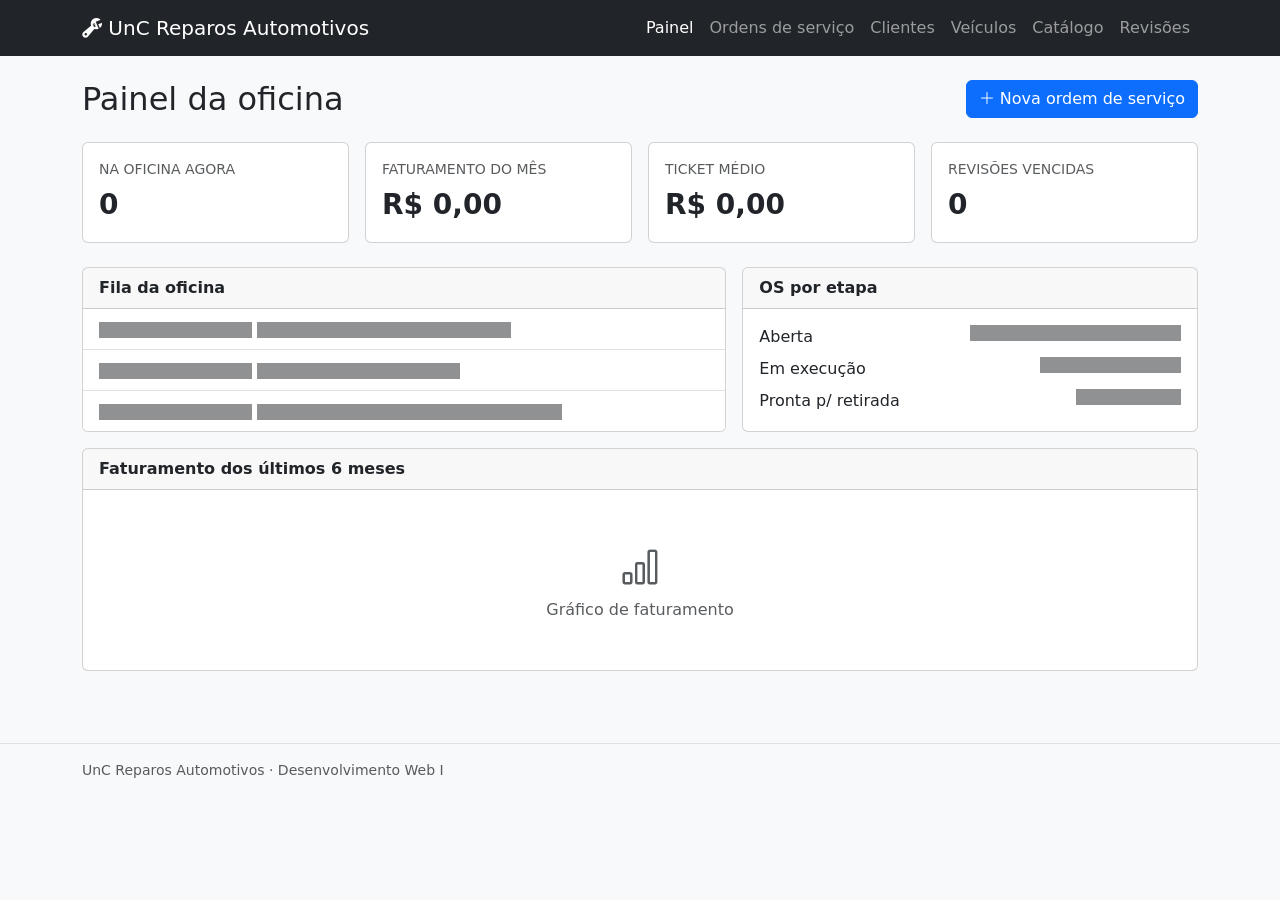
==== index.html @ 6c379e92 "feat: wireframe do painel com indicadores e fila da oficina" ====
<!DOCTYPE html>
<html lang="pt-BR">
<head>
    <meta charset="UTF-8">
    <meta name="viewport" content="width=device-width, initial-scale=1.0">
    <title>UnC Reparos Automotivos</title>
    <link href="https://cdn.jsdelivr.net/npm/bootstrap@5.3.3/dist/css/bootstrap.min.css" rel="stylesheet">
    <link href="https://cdn.jsdelivr.net/npm/bootstrap-icons@1.11.3/font/bootstrap-icons.min.css" rel="stylesheet">
    <link href="css/style.css" rel="stylesheet">
</head>
<body class="bg-body-tertiary">
    <nav class="navbar navbar-expand-lg bg-dark" data-bs-theme="dark">
        <div class="container">
            <a class="navbar-brand" href="index.html"><i class="bi bi-wrench-adjustable"></i> UnC Reparos Automotivos</a>
            <button class="navbar-toggler" type="button" data-bs-toggle="collapse" data-bs-target="#menu" aria-controls="menu" aria-expanded="false" aria-label="Abrir menu">
                <span class="navbar-toggler-icon"></span>
            </button>
            <div class="collapse navbar-collapse" id="menu">
                <ul class="navbar-nav ms-auto">
                    <li class="nav-item"><a class="nav-link active" aria-current="page" href="index.html">Painel</a></li>
                    <li class="nav-item"><a class="nav-link" href="ordens.html">Ordens de serviço</a></li>
                    <li class="nav-item"><a class="nav-link" href="clientes.html">Clientes</a></li>
                    <li class="nav-item"><a class="nav-link" href="veiculos.html">Veículos</a></li>
                    <li class="nav-item"><a class="nav-link" href="catalogo.html">Catálogo</a></li>
                    <li class="nav-item"><a class="nav-link" href="revisoes.html">Revisões</a></li>
                </ul>
            </div>
        </div>
    </nav>

    <main class="container py-4">
        <div class="d-flex flex-wrap justify-content-between align-items-center gap-2 mb-4">
            <h1 class="h2 mb-0">Painel da oficina</h1>
            <a href="ordens.html" class="btn btn-primary"><i class="bi bi-plus-lg"></i> Nova ordem de serviço</a>
        </div>

        <!-- Indicadores (serão calculados a partir dos dados) -->
        <section class="row g-3 mb-4">
            <div class="col-6 col-lg-3">
                <div class="card h-100"><div class="card-body">
                    <p class="text-body-secondary small text-uppercase mb-1">Na oficina agora</p>
                    <p class="fs-3 fw-bold mb-0">0</p>
                </div></div>
            </div>
            <div class="col-6 col-lg-3">
                <div class="card h-100"><div class="card-body">
                    <p class="text-body-secondary small text-uppercase mb-1">Faturamento do mês</p>
                    <p class="fs-3 fw-bold mb-0">R$ 0,00</p>
                </div></div>
            </div>
            <div class="col-6 col-lg-3">
                <div class="card h-100"><div class="card-body">
                    <p class="text-body-secondary small text-uppercase mb-1">Ticket médio</p>
                    <p class="fs-3 fw-bold mb-0">R$ 0,00</p>
                </div></div>
            </div>
            <div class="col-6 col-lg-3">
                <div class="card h-100"><div class="card-body">
                    <p class="text-body-secondary small text-uppercase mb-1">Revisões vencidas</p>
                    <p class="fs-3 fw-bold mb-0">0</p>
                </div></div>
            </div>
        </section>

        <div class="row g-3">
            <section class="col-lg-7">
                <div class="card h-100">
                    <div class="card-header fw-semibold">Fila da oficina</div>
                    <ul class="list-group list-group-flush">
                        <li class="list-group-item placeholder-glow"><span class="placeholder col-3"></span> <span class="placeholder col-5"></span></li>
                        <li class="list-group-item placeholder-glow"><span class="placeholder col-3"></span> <span class="placeholder col-4"></span></li>
                        <li class="list-group-item placeholder-glow"><span class="placeholder col-3"></span> <span class="placeholder col-6"></span></li>
                    </ul>
                </div>
            </section>
            <section class="col-lg-5">
                <div class="card h-100">
                    <div class="card-header fw-semibold">OS por etapa</div>
                    <div class="card-body placeholder-glow">
                        <p class="mb-2">Aberta <span class="placeholder col-6 float-end"></span></p>
                        <p class="mb-2">Em execução <span class="placeholder col-4 float-end"></span></p>
                        <p class="mb-0">Pronta p/ retirada <span class="placeholder col-3 float-end"></span></p>
                    </div>
                </div>
            </section>
            <section class="col-12">
                <div class="card">
                    <div class="card-header fw-semibold">Faturamento dos últimos 6 meses</div>
                    <div class="card-body text-center text-body-secondary py-5">
                        <i class="bi bi-bar-chart fs-1"></i>
                        <p class="mb-0">Gráfico de faturamento</p>
                    </div>
                </div>
            </section>
        </div>
    </main>

    <footer class="border-top py-3 mt-5">
        <div class="container text-body-secondary small">UnC Reparos Automotivos · Desenvolvimento Web I</div>
    </footer>

    <script src="https://cdn.jsdelivr.net/npm/bootstrap@5.3.3/dist/js/bootstrap.bundle.min.js"></script>
    <script src="js/script.js"></script>
</body>
</html>
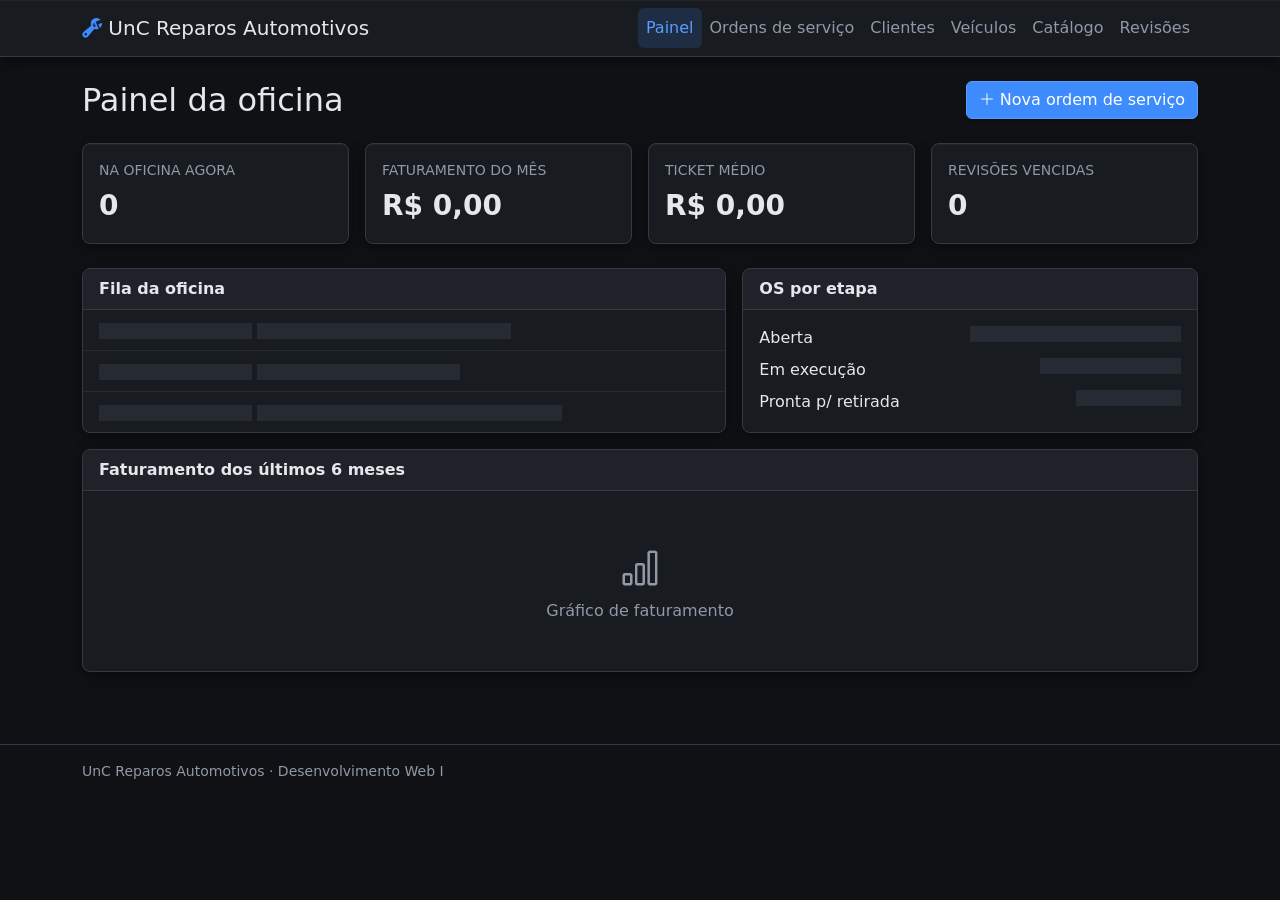
==== commit c72eb70b: "chore: Adição do tema base (escuro), com estrutura para criação facilitada de outros temas" ====
--- a/index.html
+++ b/index.html
@@ -1,5 +1,5 @@
 <!DOCTYPE html>
-<html lang="pt-BR">
+<html lang="pt-BR" data-bs-theme="dark" data-theme="graphite">
 <head>
     <meta charset="UTF-8">
     <meta name="viewport" content="width=device-width, initial-scale=1.0">
@@ -8,8 +8,8 @@
     <link href="https://cdn.jsdelivr.net/npm/bootstrap-icons@1.11.3/font/bootstrap-icons.min.css" rel="stylesheet">
     <link href="css/style.css" rel="stylesheet">
 </head>
-<body class="bg-body-tertiary">
-    <nav class="navbar navbar-expand-lg bg-dark" data-bs-theme="dark">
+<body>
+    <nav class="navbar navbar-expand-lg app-navbar">
         <div class="container">
             <a class="navbar-brand" href="index.html"><i class="bi bi-wrench-adjustable"></i> UnC Reparos Automotivos</a>
             <button class="navbar-toggler" type="button" data-bs-toggle="collapse" data-bs-target="#menu" aria-controls="menu" aria-expanded="false" aria-label="Abrir menu">
--- a/css/style.css
+++ b/css/style.css
@@ -0,0 +1,306 @@
+:root,
+:root[data-theme="escuro"] {
+    /* Superfícies */
+    --app-bg: #0f1114;            /* fundo da página */
+    --app-surface: #181b20;       /* cards, tabelas */
+    --app-surface-2: #1f2329;     /* cabeçalhos de card, hover */
+    --app-surface-3: #272c34;     /* modais, dropdowns */
+    --app-inset: #0c0e11;         /* campos de formulário (rebaixados) */
+
+    /* Bordas */
+    --app-border: #343a44;        /* borda padrão, bem visível */
+    --app-border-strong: #4a525f; /* hover / foco leve */
+    --app-border-soft: #262b33;   /* divisórias internas */
+
+    /* Texto */
+    --app-text: #e4e7ec;
+    --app-text-muted: #9099a6;
+
+    /* Cor de destaque */
+    --app-accent: #3d8bfd;
+    --app-accent-hover: #5a9dfd;
+    --app-accent-contrast: #fff;
+    --app-accent-soft: rgba(61, 139, 253, .16);
+
+    /* Estados */
+    --app-success: #34c38f;
+    --app-warning: #f1b44c;
+    --app-danger:  #f1556c;
+    --app-info:    #4cc3e0;
+
+    /* Forma e profundidade */
+    --app-radius: .5rem;
+    --app-radius-sm: .375rem;
+    --app-border-width: 1px;
+    --app-shadow-sm: 0 1px 2px rgba(0, 0, 0, .5);
+    --app-shadow: 0 4px 12px rgba(0, 0, 0, .45), inset 0 1px 0 rgba(255, 255, 255, .04);
+    --app-shadow-lg: 0 14px 40px rgba(0, 0, 0, .6), inset 0 1px 0 rgba(255, 255, 255, .05);
+    --app-shadow-inset: inset 0 1px 3px rgba(0, 0, 0, .55);
+    --app-focus-ring: 0 0 0 .2rem var(--app-accent-soft);
+}
+
+
+/* ==========================================================================
+   2. PONTE COM O BOOTSTRAP
+   Seletor com [data-theme] para vencer o [data-bs-theme] do Bootstrap.
+   ========================================================================== */
+
+:root[data-theme] {
+    --bs-body-bg: var(--app-bg);
+    --bs-body-bg-rgb: 15, 17, 20;
+    --bs-body-color: var(--app-text);
+    --bs-secondary-color: var(--app-text-muted);
+    --bs-tertiary-bg: var(--app-bg);
+    --bs-secondary-bg: var(--app-surface-2);
+    --bs-emphasis-color: #fff;
+
+    --bs-border-color: var(--app-border);
+    --bs-border-color-translucent: var(--app-border);
+    --bs-border-width: var(--app-border-width);
+    --bs-border-radius: var(--app-radius-sm);
+    --bs-border-radius-lg: var(--app-radius);
+
+    --bs-primary: var(--app-accent);
+    --bs-primary-rgb: 61, 139, 253;
+    --bs-link-color: var(--app-accent);
+    --bs-link-hover-color: var(--app-accent-hover);
+    --bs-link-color-rgb: 61, 139, 253;
+    --bs-link-hover-color-rgb: 90, 157, 253;
+
+    --bs-success: var(--app-success);
+    --bs-warning: var(--app-warning);
+    --bs-danger: var(--app-danger);
+    --bs-info: var(--app-info);
+
+    --bs-focus-ring-color: var(--app-accent-soft);
+    --bs-box-shadow: var(--app-shadow);
+    --bs-box-shadow-sm: var(--app-shadow-sm);
+    --bs-box-shadow-lg: var(--app-shadow-lg);
+}
+
+body {
+    background-color: var(--app-bg);
+    color: var(--app-text);
+}
+
+::selection { background: var(--app-accent-soft); }
+
+/* ---- Navbar ---- */
+.app-navbar {
+    background-color: var(--app-surface);
+    border-bottom: var(--app-border-width) solid var(--app-border);
+    box-shadow: var(--app-shadow);
+    --bs-navbar-color: var(--app-text-muted);
+    --bs-navbar-hover-color: var(--app-text);
+    --bs-navbar-active-color: var(--app-text);
+    --bs-navbar-brand-color: var(--app-text);
+    --bs-navbar-brand-hover-color: var(--app-text);
+}
+.app-navbar .navbar-brand i { color: var(--app-accent); }
+.app-navbar .nav-link {
+    border-radius: var(--app-radius-sm);
+    transition: background-color .15s, color .15s;
+}
+.app-navbar .nav-link:hover { background-color: var(--app-surface-2); }
+.app-navbar .nav-link.active {
+    background-color: var(--app-accent-soft);
+    color: var(--app-accent-hover);
+}
+.app-navbar .navbar-toggler {
+    border-color: var(--app-border);
+    --bs-navbar-toggler-focus-width: .2rem;
+}
+.app-navbar .navbar-toggler-icon { filter: invert(1) grayscale(1) brightness(1.4); }
+
+/* ---- Cards ---- */
+.card {
+    --bs-card-bg: var(--app-surface);
+    --bs-card-cap-bg: var(--app-surface-2);
+    --bs-card-border-color: var(--app-border);
+    --bs-card-border-radius: var(--app-radius);
+    --bs-card-inner-border-radius: calc(var(--app-radius) - 1px);
+    --bs-card-color: var(--app-text);
+    border-width: var(--app-border-width);
+    box-shadow: var(--app-shadow);
+}
+.card-header { border-bottom-color: var(--app-border); }
+
+/* ---- Tabelas ---- */
+.table {
+    --bs-table-bg: transparent;
+    --bs-table-color: var(--app-text);
+    --bs-table-border-color: var(--app-border-soft);
+    --bs-table-hover-bg: var(--app-surface-2);
+    --bs-table-hover-color: var(--app-text);
+    --bs-table-striped-bg: var(--app-surface-2);
+}
+.table > thead > tr > th {
+    background-color: var(--app-surface-2);
+    color: var(--app-text-muted);
+    font-size: .75rem;
+    font-weight: 600;
+    letter-spacing: .04em;
+    text-transform: uppercase;
+    border-bottom: var(--app-border-width) solid var(--app-border);
+}
+.card > .table-responsive { border-radius: inherit; }
+.card > .table-responsive > .table > thead > tr:first-child > th:first-child { border-top-left-radius: calc(var(--app-radius) - 1px); }
+.card > .table-responsive > .table > thead > tr:first-child > th:last-child { border-top-right-radius: calc(var(--app-radius) - 1px); }
+
+/* ---- Listas ---- */
+.list-group {
+    --bs-list-group-bg: transparent;
+    --bs-list-group-color: var(--app-text);
+    --bs-list-group-border-color: var(--app-border-soft);
+    --bs-list-group-action-hover-bg: var(--app-surface-2);
+}
+
+/* ---- Formulários (campos "rebaixados" em relação ao card) ---- */
+.form-control,
+.form-select {
+    background-color: var(--app-inset);
+    color: var(--app-text);
+    border: var(--app-border-width) solid var(--app-border);
+    border-radius: var(--app-radius-sm);
+    box-shadow: var(--app-shadow-inset);
+    transition: border-color .15s, box-shadow .15s;
+}
+.form-control::placeholder { color: var(--app-text-muted); opacity: .7; }
+.form-control:hover,
+.form-select:hover { border-color: var(--app-border-strong); }
+.form-control:focus,
+.form-select:focus {
+    background-color: var(--app-inset);
+    color: var(--app-text);
+    border-color: var(--app-accent);
+    box-shadow: var(--app-shadow-inset), var(--app-focus-ring);
+}
+.form-control:disabled,
+.form-select:disabled { background-color: var(--app-surface-2); opacity: .6; }
+.form-label { color: var(--app-text-muted); font-size: .875rem; font-weight: 500; }
+.form-check-input {
+    background-color: var(--app-inset);
+    border-color: var(--app-border-strong);
+}
+.form-check-input:checked {
+    background-color: var(--app-accent);
+    border-color: var(--app-accent);
+}
+.form-control.is-invalid, .form-select.is-invalid { border-color: var(--app-danger); }
+.form-control.is-valid,   .form-select.is-valid   { border-color: var(--app-success); }
+.invalid-feedback { color: var(--app-danger); }
+.valid-feedback   { color: var(--app-success); }
+
+/* ---- Botões ---- */
+.btn {
+    --bs-btn-border-radius: var(--app-radius-sm);
+    --bs-btn-focus-shadow-rgb: 61, 139, 253;
+    border-width: var(--app-border-width);
+    box-shadow: var(--app-shadow-sm);
+    transition: background-color .15s, border-color .15s, color .15s, transform .1s;
+}
+.btn:active { transform: translateY(1px); box-shadow: none; }
+
+.btn-primary {
+    --bs-btn-bg: var(--app-accent);
+    --bs-btn-border-color: var(--app-accent-hover);
+    --bs-btn-color: var(--app-accent-contrast);
+    --bs-btn-hover-bg: var(--app-accent-hover);
+    --bs-btn-hover-border-color: var(--app-accent-hover);
+    --bs-btn-hover-color: var(--app-accent-contrast);
+    --bs-btn-active-bg: var(--app-accent);
+    --bs-btn-active-border-color: var(--app-accent);
+    --bs-btn-active-color: var(--app-accent-contrast);
+    --bs-btn-disabled-bg: var(--app-accent);
+    --bs-btn-disabled-border-color: var(--app-accent);
+}
+.btn-danger {
+    --bs-btn-bg: var(--app-danger);
+    --bs-btn-border-color: var(--app-danger);
+    --bs-btn-hover-bg: color-mix(in srgb, var(--app-danger) 85%, #fff);
+    --bs-btn-hover-border-color: color-mix(in srgb, var(--app-danger) 85%, #fff);
+    --bs-btn-active-bg: var(--app-danger);
+    --bs-btn-active-border-color: var(--app-danger);
+}
+.btn-outline-secondary {
+    --bs-btn-color: var(--app-text);
+    --bs-btn-border-color: var(--app-border-strong);
+    --bs-btn-hover-bg: var(--app-surface-3);
+    --bs-btn-hover-border-color: var(--app-text-muted);
+    --bs-btn-hover-color: var(--app-text);
+    --bs-btn-active-bg: var(--app-surface-3);
+    --bs-btn-active-border-color: var(--app-text-muted);
+    --bs-btn-active-color: var(--app-text);
+    background-color: var(--app-surface-2);
+}
+.btn-outline-primary {
+    --bs-btn-color: var(--app-accent);
+    --bs-btn-border-color: var(--app-accent);
+    --bs-btn-hover-bg: var(--app-accent-soft);
+    --bs-btn-hover-color: var(--app-accent-hover);
+    --bs-btn-hover-border-color: var(--app-accent-hover);
+    --bs-btn-active-bg: var(--app-accent-soft);
+    --bs-btn-active-color: var(--app-accent-hover);
+}
+.btn-outline-danger {
+    --bs-btn-color: var(--app-danger);
+    --bs-btn-border-color: var(--app-danger);
+    --bs-btn-hover-bg: var(--app-danger);
+    --bs-btn-hover-border-color: var(--app-danger);
+    --bs-btn-hover-color: #fff;
+    --bs-btn-active-bg: var(--app-danger);
+    --bs-btn-active-border-color: var(--app-danger);
+}
+.btn-close { filter: invert(1) grayscale(1) brightness(1.6); }
+
+/* ---- Modais e dropdowns (nível mais próximo do usuário) ---- */
+.modal-content {
+    --bs-modal-bg: var(--app-surface-3);
+    --bs-modal-border-color: var(--app-border-strong);
+    --bs-modal-border-radius: var(--app-radius);
+    --bs-modal-header-border-color: var(--app-border);
+    --bs-modal-footer-border-color: var(--app-border);
+    box-shadow: var(--app-shadow-lg);
+}
+.modal-backdrop { --bs-backdrop-bg: #000; --bs-backdrop-opacity: .7; }
+
+.dropdown-menu {
+    --bs-dropdown-bg: var(--app-surface-3);
+    --bs-dropdown-border-color: var(--app-border-strong);
+    --bs-dropdown-link-hover-bg: var(--app-surface-2);
+    --bs-dropdown-divider-bg: var(--app-border);
+    box-shadow: var(--app-shadow-lg);
+}
+
+/* ---- Alertas e badges ---- */
+.alert { border-width: var(--app-border-width); border-radius: var(--app-radius-sm); }
+.alert-danger {
+    --bs-alert-bg: rgba(241, 85, 108, .12);
+    --bs-alert-border-color: var(--app-danger);
+    --bs-alert-color: #f7a1ad;
+}
+.alert-success {
+    --bs-alert-bg: rgba(52, 195, 143, .12);
+    --bs-alert-border-color: var(--app-success);
+    --bs-alert-color: #8fe0c1;
+}
+.alert-warning {
+    --bs-alert-bg: rgba(241, 180, 76, .12);
+    --bs-alert-border-color: var(--app-warning);
+    --bs-alert-color: #f7d396;
+}
+.badge { border: var(--app-border-width) solid rgba(255, 255, 255, .12); }
+
+/* ---- Placeholders de carregamento ---- */
+.placeholder { background-color: var(--app-border); }
+
+/* ---- Rodapé e divisórias ---- */
+footer.border-top { border-color: var(--app-border) !important; }
+hr { border-color: var(--app-border); opacity: 1; }
+
+/* ---- Scrollbar discreta ---- */
+* { scrollbar-color: var(--app-border-strong) var(--app-bg); scrollbar-width: thin; }
+
+/* ---- Foco acessível ---- */
+:focus-visible { outline: 2px solid var(--app-accent); outline-offset: 2px; }
+.form-control:focus-visible, .form-select:focus-visible { outline: none; }
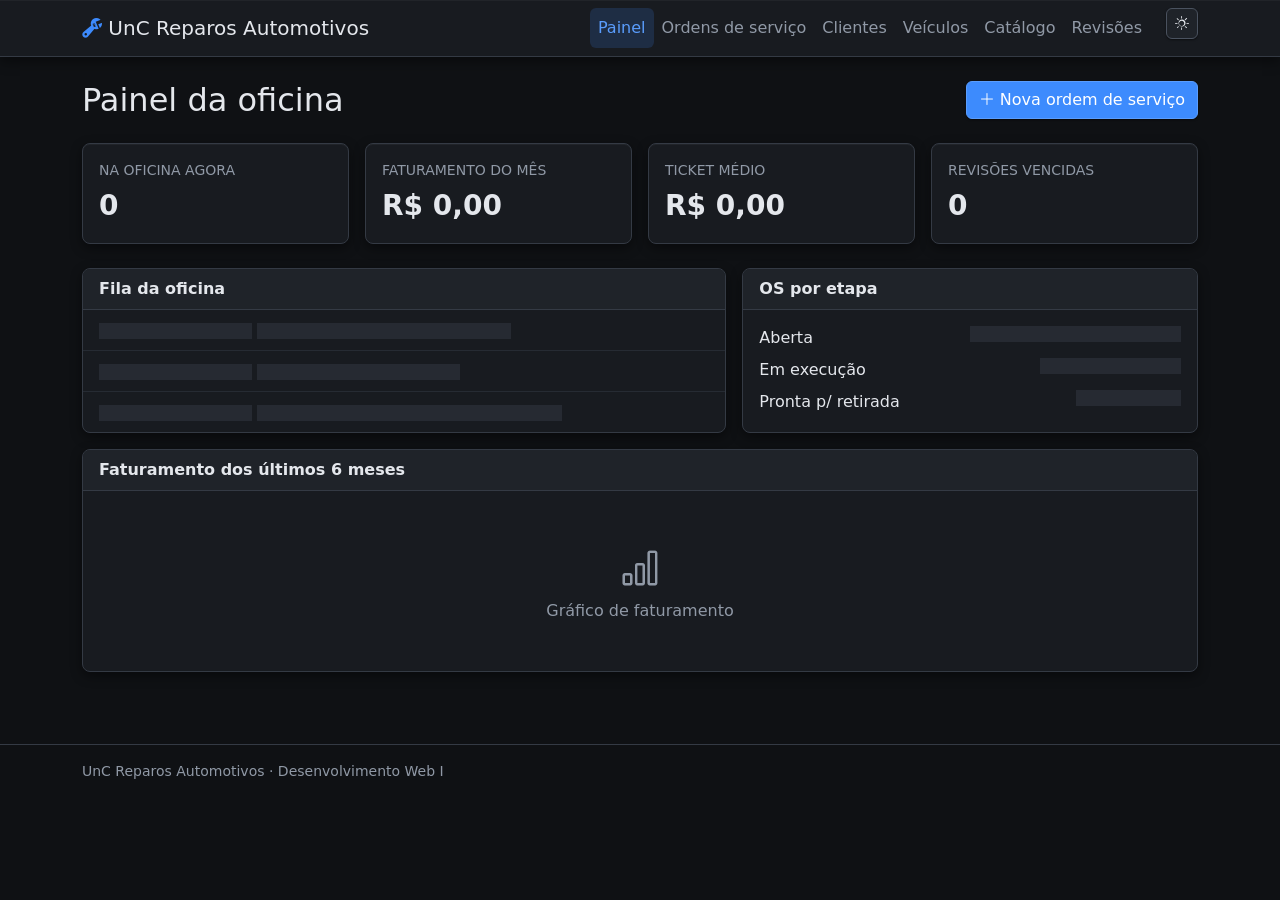
==== commit 3646b19a: "chore: Botão de trocar de tema na navbar" ====
--- a/index.html
+++ b/index.html
@@ -1,5 +1,5 @@
 <!DOCTYPE html>
-<html lang="pt-BR" data-bs-theme="dark" data-theme="graphite">
+<html lang="pt-BR" data-bs-theme="dark" data-theme="escuro">
 <head>
     <meta charset="UTF-8">
     <meta name="viewport" content="width=device-width, initial-scale=1.0">
@@ -7,6 +7,7 @@
     <link href="https://cdn.jsdelivr.net/npm/bootstrap@5.3.3/dist/css/bootstrap.min.css" rel="stylesheet">
     <link href="https://cdn.jsdelivr.net/npm/bootstrap-icons@1.11.3/font/bootstrap-icons.min.css" rel="stylesheet">
     <link href="css/style.css" rel="stylesheet">
+    <script src="js/tema.js"></script>
 </head>
 <body>
     <nav class="navbar navbar-expand-lg app-navbar">
@@ -24,6 +25,7 @@
                     <li class="nav-item"><a class="nav-link" href="catalogo.html">Catálogo</a></li>
                     <li class="nav-item"><a class="nav-link" href="revisoes.html">Revisões</a></li>
                 </ul>
+                <button type="button" id="btn-tema" class="btn btn-outline-secondary btn-sm ms-lg-3 mt-2 mt-lg-0 align-self-start" aria-label="Alternar tema"><i class="bi bi-sun"></i> <span class="d-lg-none">Alternar tema</span></button>
             </div>
         </div>
     </nav>
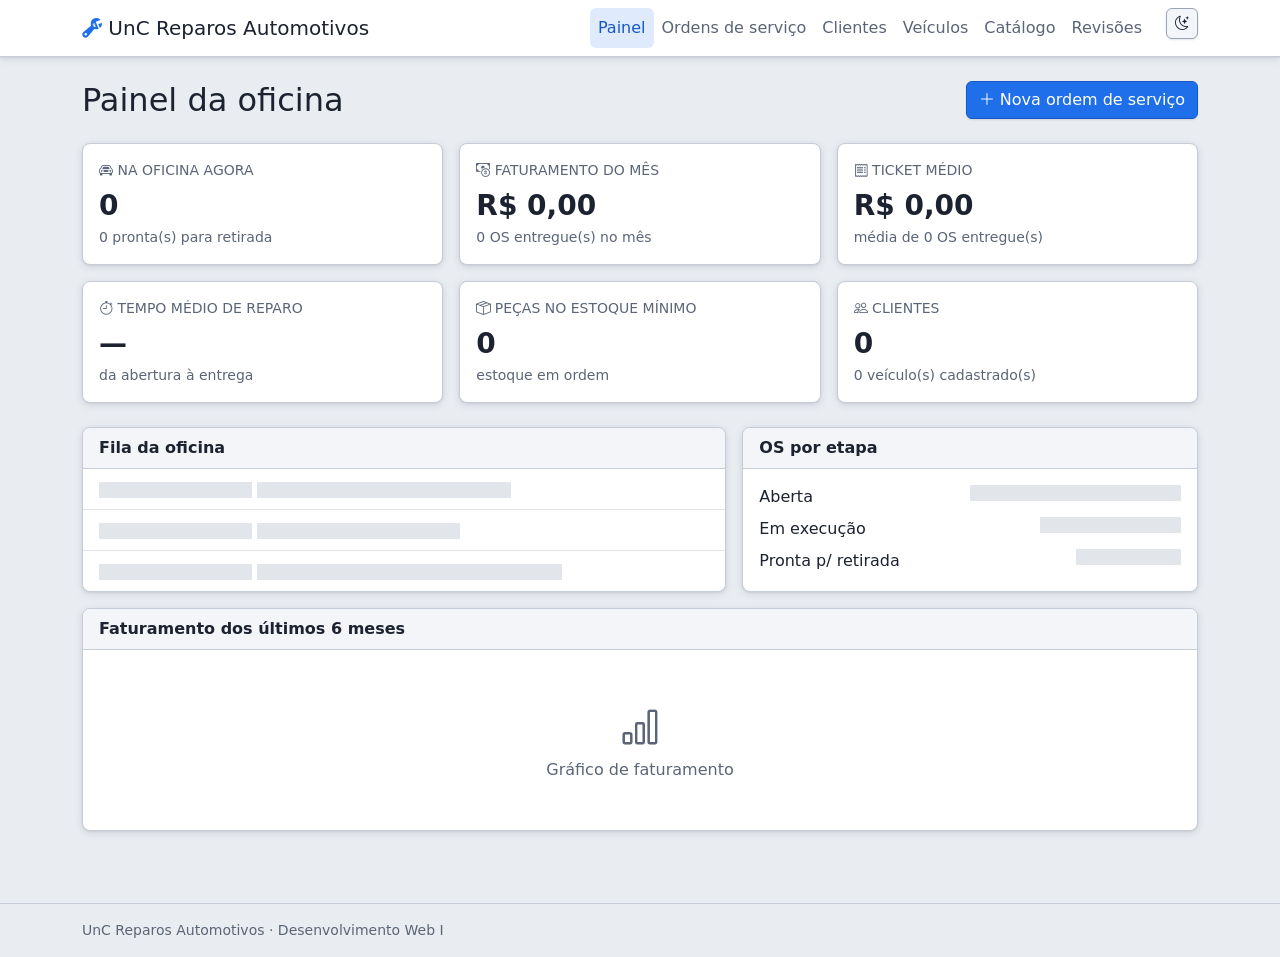
==== commit 690485bc: "feat: indicadores do painel calculados a partir das OS" ====
--- a/index.html
+++ b/index.html
@@ -36,33 +36,8 @@
             <a href="ordens.html" class="btn btn-primary"><i class="bi bi-plus-lg"></i> Nova ordem de serviço</a>
         </div>
 
-        <!-- Indicadores (serão calculados a partir dos dados) -->
-        <section class="row g-3 mb-4">
-            <div class="col-6 col-lg-3">
-                <div class="card h-100"><div class="card-body">
-                    <p class="text-body-secondary small text-uppercase mb-1">Na oficina agora</p>
-                    <p class="fs-3 fw-bold mb-0">0</p>
-                </div></div>
-            </div>
-            <div class="col-6 col-lg-3">
-                <div class="card h-100"><div class="card-body">
-                    <p class="text-body-secondary small text-uppercase mb-1">Faturamento do mês</p>
-                    <p class="fs-3 fw-bold mb-0">R$ 0,00</p>
-                </div></div>
-            </div>
-            <div class="col-6 col-lg-3">
-                <div class="card h-100"><div class="card-body">
-                    <p class="text-body-secondary small text-uppercase mb-1">Ticket médio</p>
-                    <p class="fs-3 fw-bold mb-0">R$ 0,00</p>
-                </div></div>
-            </div>
-            <div class="col-6 col-lg-3">
-                <div class="card h-100"><div class="card-body">
-                    <p class="text-body-secondary small text-uppercase mb-1">Revisões vencidas</p>
-                    <p class="fs-3 fw-bold mb-0">0</p>
-                </div></div>
-            </div>
-        </section>
+        <!-- Indicadores calculados a partir dos dados salvos -->
+        <section class="row g-3 mb-4" id="indicadores" aria-label="Indicadores da oficina"></section>
 
         <div class="row g-3">
             <section class="col-lg-7">
@@ -103,5 +78,8 @@
 
     <script src="https://cdn.jsdelivr.net/npm/bootstrap@5.3.3/dist/js/bootstrap.bundle.min.js"></script>
     <script src="js/script.js"></script>
+    <script src="js/storage.js"></script>
+    <script src="js/validacao.js"></script>
+    <script src="js/painel.js"></script>
 </body>
 </html>
--- a/css/style.css
+++ b/css/style.css
@@ -1,3 +1,4 @@
+/* ---- Tema ESCURO (padrão) ---- */
 :root,
 :root[data-theme="escuro"] {
     /* Superfícies */
@@ -21,12 +22,31 @@
     --app-accent-hover: #5a9dfd;
     --app-accent-contrast: #fff;
     --app-accent-soft: rgba(61, 139, 253, .16);
+    --app-accent-rgb: 61, 139, 253;
+    --app-accent-hover-rgb: 90, 157, 253;
+    --app-bg-rgb: 15, 17, 20;
+    --app-emphasis: #fff;
 
     /* Estados */
     --app-success: #34c38f;
     --app-warning: #f1b44c;
     --app-danger:  #f1556c;
     --app-info:    #4cc3e0;
+    --app-danger-hover: #f47a8c;
+
+    /* Alertas (fundo translúcido + texto legível) */
+    --app-danger-bg:  rgba(241, 85, 108, .12);
+    --app-success-bg: rgba(52, 195, 143, .12);
+    --app-warning-bg: rgba(241, 180, 76, .12);
+    --app-danger-text:  #f7a1ad;
+    --app-success-text: #8fe0c1;
+    --app-warning-text: #f7d396;
+
+    /* Detalhes dependentes do tema */
+    --app-icon-filter: invert(1) grayscale(1) brightness(1.5); /* ícones SVG escuros -> claros */
+    --app-backdrop: #000;
+    --app-backdrop-opacity: .7;
+    --app-hairline: rgba(255, 255, 255, .12);
 
     /* Forma e profundidade */
     --app-radius: .5rem;
@@ -40,19 +60,72 @@
 }
 
 
-/* ==========================================================================
-   2. PONTE COM O BOOTSTRAP
-   Seletor com [data-theme] para vencer o [data-bs-theme] do Bootstrap.
-   ========================================================================== */
+/* ---- Tema CLARO ---- */
+:root[data-theme="claro"] {
+    /* Superfícies: o fundo é o mais "afundado"; cards sobem em branco */
+    --app-bg: #e9ecf1;
+    --app-surface: #ffffff;
+    --app-surface-2: #f3f5f8;
+    --app-surface-3: #ffffff;
+    --app-inset: #f6f7fa;
+
+    /* Bordas */
+    --app-border: #c5ccd6;
+    --app-border-strong: #9aa4b2;
+    --app-border-soft: #e1e5eb;
+
+    /* Texto */
+    --app-text: #1c2230;
+    --app-text-muted: #5b6577;
+
+    /* Destaque */
+    --app-accent: #1f6feb;
+    --app-accent-hover: #1558c4;
+    --app-accent-contrast: #fff;
+    --app-accent-soft: rgba(31, 111, 235, .14);
+    --app-accent-rgb: 31, 111, 235;
+    --app-accent-hover-rgb: 21, 88, 196;
+    --app-bg-rgb: 233, 236, 241;
+    --app-emphasis: #000;
+
+    /* Estados */
+    --app-success: #1a9d6c;
+    --app-warning: #c98a0b;
+    --app-danger:  #d63a52;
+    --app-info:    #1b95b3;
+    --app-danger-hover: #b92d44;
+
+    --app-danger-bg:  rgba(214, 58, 82, .10);
+    --app-success-bg: rgba(26, 157, 108, .10);
+    --app-warning-bg: rgba(201, 138, 11, .12);
+    --app-danger-text:  #8f1f33;
+    --app-success-text: #0f6445;
+    --app-warning-text: #7a5207;
+
+    --app-icon-filter: none;
+    --app-backdrop: #0b1220;
+    --app-backdrop-opacity: .5;
+    --app-hairline: rgba(0, 0, 0, .12);
+
+    /* Sombras mais suaves, mantendo a elevação */
+    --app-shadow-sm: 0 1px 2px rgba(20, 30, 50, .12);
+    --app-shadow: 0 2px 8px rgba(20, 30, 50, .10), 0 1px 2px rgba(20, 30, 50, .08);
+    --app-shadow-lg: 0 14px 36px rgba(20, 30, 50, .20), 0 2px 6px rgba(20, 30, 50, .10);
+    --app-shadow-inset: inset 0 1px 2px rgba(20, 30, 50, .10);
+}
+
+
+/* 2. PONTE COM O BOOTSTRAP
+   Seletor com [data-theme] para vencer o [data-bs-theme] do Bootstrap. */
 
 :root[data-theme] {
     --bs-body-bg: var(--app-bg);
-    --bs-body-bg-rgb: 15, 17, 20;
+    --bs-body-bg-rgb: var(--app-bg-rgb);
     --bs-body-color: var(--app-text);
     --bs-secondary-color: var(--app-text-muted);
     --bs-tertiary-bg: var(--app-bg);
     --bs-secondary-bg: var(--app-surface-2);
-    --bs-emphasis-color: #fff;
+    --bs-emphasis-color: var(--app-emphasis);
 
     --bs-border-color: var(--app-border);
     --bs-border-color-translucent: var(--app-border);
@@ -61,11 +134,11 @@
     --bs-border-radius-lg: var(--app-radius);
 
     --bs-primary: var(--app-accent);
-    --bs-primary-rgb: 61, 139, 253;
+    --bs-primary-rgb: var(--app-accent-rgb);
     --bs-link-color: var(--app-accent);
     --bs-link-hover-color: var(--app-accent-hover);
-    --bs-link-color-rgb: 61, 139, 253;
-    --bs-link-hover-color-rgb: 90, 157, 253;
+    --bs-link-color-rgb: var(--app-accent-rgb);
+    --bs-link-hover-color-rgb: var(--app-accent-hover-rgb);
 
     --bs-success: var(--app-success);
     --bs-warning: var(--app-warning);
@@ -110,7 +183,7 @@
     border-color: var(--app-border);
     --bs-navbar-toggler-focus-width: .2rem;
 }
-.app-navbar .navbar-toggler-icon { filter: invert(1) grayscale(1) brightness(1.4); }
+.app-navbar .navbar-toggler-icon { filter: var(--app-icon-filter); }
 
 /* ---- Cards ---- */
 .card {
@@ -194,7 +267,7 @@
 /* ---- Botões ---- */
 .btn {
     --bs-btn-border-radius: var(--app-radius-sm);
-    --bs-btn-focus-shadow-rgb: 61, 139, 253;
+    --bs-btn-focus-shadow-rgb: var(--app-accent-rgb);
     border-width: var(--app-border-width);
     box-shadow: var(--app-shadow-sm);
     transition: background-color .15s, border-color .15s, color .15s, transform .1s;
@@ -217,8 +290,8 @@
 .btn-danger {
     --bs-btn-bg: var(--app-danger);
     --bs-btn-border-color: var(--app-danger);
-    --bs-btn-hover-bg: color-mix(in srgb, var(--app-danger) 85%, #fff);
-    --bs-btn-hover-border-color: color-mix(in srgb, var(--app-danger) 85%, #fff);
+    --bs-btn-hover-bg: var(--app-danger-hover);
+    --bs-btn-hover-border-color: var(--app-danger-hover);
     --bs-btn-active-bg: var(--app-danger);
     --bs-btn-active-border-color: var(--app-danger);
 }
@@ -247,11 +320,11 @@
     --bs-btn-border-color: var(--app-danger);
     --bs-btn-hover-bg: var(--app-danger);
     --bs-btn-hover-border-color: var(--app-danger);
-    --bs-btn-hover-color: #fff;
+    --bs-btn-hover-color: var(--app-accent-contrast);
     --bs-btn-active-bg: var(--app-danger);
     --bs-btn-active-border-color: var(--app-danger);
 }
-.btn-close { filter: invert(1) grayscale(1) brightness(1.6); }
+.btn-close { filter: var(--app-icon-filter); }
 
 /* ---- Modais e dropdowns (nível mais próximo do usuário) ---- */
 .modal-content {
@@ -262,7 +335,7 @@
     --bs-modal-footer-border-color: var(--app-border);
     box-shadow: var(--app-shadow-lg);
 }
-.modal-backdrop { --bs-backdrop-bg: #000; --bs-backdrop-opacity: .7; }
+.modal-backdrop { --bs-backdrop-bg: var(--app-backdrop); --bs-backdrop-opacity: var(--app-backdrop-opacity); }
 
 .dropdown-menu {
     --bs-dropdown-bg: var(--app-surface-3);
@@ -275,21 +348,21 @@
 /* ---- Alertas e badges ---- */
 .alert { border-width: var(--app-border-width); border-radius: var(--app-radius-sm); }
 .alert-danger {
-    --bs-alert-bg: rgba(241, 85, 108, .12);
+    --bs-alert-bg: var(--app-danger-bg);
     --bs-alert-border-color: var(--app-danger);
-    --bs-alert-color: #f7a1ad;
+    --bs-alert-color: var(--app-danger-text);
 }
 .alert-success {
-    --bs-alert-bg: rgba(52, 195, 143, .12);
+    --bs-alert-bg: var(--app-success-bg);
     --bs-alert-border-color: var(--app-success);
-    --bs-alert-color: #8fe0c1;
+    --bs-alert-color: var(--app-success-text);
 }
 .alert-warning {
-    --bs-alert-bg: rgba(241, 180, 76, .12);
+    --bs-alert-bg: var(--app-warning-bg);
     --bs-alert-border-color: var(--app-warning);
-    --bs-alert-color: #f7d396;
-}
-.badge { border: var(--app-border-width) solid rgba(255, 255, 255, .12); }
+    --bs-alert-color: var(--app-warning-text);
+}
+.badge { border: var(--app-border-width) solid var(--app-hairline); }
 
 /* ---- Placeholders de carregamento ---- */
 .placeholder { background-color: var(--app-border); }
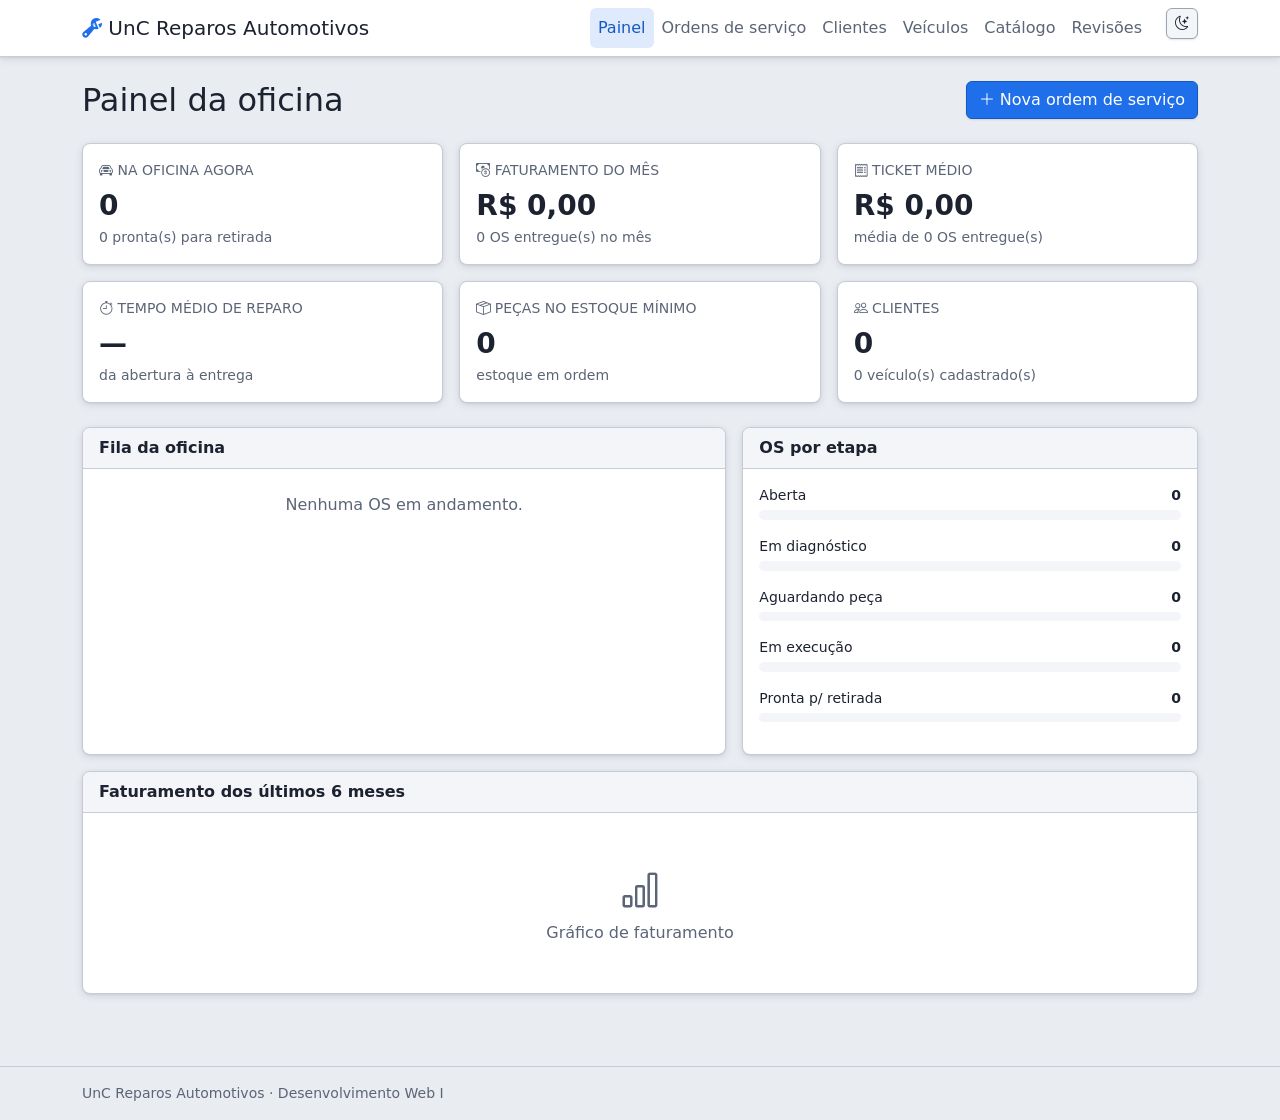
==== commit 9bbc9803: "feat: fila da oficina e OS por etapa no painel" ====
--- a/index.html
+++ b/index.html
@@ -43,21 +43,13 @@
             <section class="col-lg-7">
                 <div class="card h-100">
                     <div class="card-header fw-semibold">Fila da oficina</div>
-                    <ul class="list-group list-group-flush">
-                        <li class="list-group-item placeholder-glow"><span class="placeholder col-3"></span> <span class="placeholder col-5"></span></li>
-                        <li class="list-group-item placeholder-glow"><span class="placeholder col-3"></span> <span class="placeholder col-4"></span></li>
-                        <li class="list-group-item placeholder-glow"><span class="placeholder col-3"></span> <span class="placeholder col-6"></span></li>
-                    </ul>
+                    <ul class="list-group list-group-flush" id="fila-oficina"></ul>
                 </div>
             </section>
             <section class="col-lg-5">
                 <div class="card h-100">
                     <div class="card-header fw-semibold">OS por etapa</div>
-                    <div class="card-body placeholder-glow">
-                        <p class="mb-2">Aberta <span class="placeholder col-6 float-end"></span></p>
-                        <p class="mb-2">Em execução <span class="placeholder col-4 float-end"></span></p>
-                        <p class="mb-0">Pronta p/ retirada <span class="placeholder col-3 float-end"></span></p>
-                    </div>
+                    <div class="card-body" id="os-por-etapa"></div>
                 </div>
             </section>
             <section class="col-12">
--- a/css/style.css
+++ b/css/style.css
@@ -33,6 +33,19 @@
     --app-danger:  #f1556c;
     --app-info:    #4cc3e0;
     --app-danger-hover: #f47a8c;
+    --app-success-rgb: 52, 195, 143;
+    --app-warning-rgb: 241, 180, 76;
+    --app-danger-rgb: 241, 85, 108;
+    --app-info-rgb: 76, 195, 224;
+    --app-success-contrast: #0f1114;  /* texto sobre badge/botão do estado */
+    --app-warning-contrast: #0f1114;
+    --app-danger-contrast: #0f1114;
+    --app-info-contrast: #0f1114;
+    --app-neutral: #4a525f;           /* badge neutro (secondary) */
+    --app-neutral-rgb: 74, 82, 95;
+    --app-surface-2-rgb: 31, 35, 41;  /* = --app-surface-2 */
+    --app-surface-3-rgb: 39, 44, 52;  /* = --app-surface-3 */
+    --app-neutral-contrast: #fff;
 
     /* Alertas (fundo translúcido + texto legível) */
     --app-danger-bg:  rgba(241, 85, 108, .12);
@@ -94,6 +107,19 @@
     --app-danger:  #d63a52;
     --app-info:    #1b95b3;
     --app-danger-hover: #b92d44;
+    --app-success-rgb: 26, 157, 108;
+    --app-warning-rgb: 201, 138, 11;
+    --app-danger-rgb: 214, 58, 82;
+    --app-info-rgb: 27, 149, 179;
+    --app-success-contrast: #fff;
+    --app-warning-contrast: #1c2230;
+    --app-danger-contrast: #fff;
+    --app-info-contrast: #fff;
+    --app-neutral: #5b6577;
+    --app-neutral-rgb: 91, 101, 119;
+    --app-surface-2-rgb: 243, 245, 248;  /* = --app-surface-2 */
+    --app-surface-3-rgb: 255, 255, 255;  /* = --app-surface-3 */
+    --app-neutral-contrast: #fff;
 
     --app-danger-bg:  rgba(214, 58, 82, .10);
     --app-success-bg: rgba(26, 157, 108, .10);
@@ -144,6 +170,14 @@
     --bs-warning: var(--app-warning);
     --bs-danger: var(--app-danger);
     --bs-info: var(--app-info);
+    --bs-success-rgb: var(--app-success-rgb);
+    --bs-warning-rgb: var(--app-warning-rgb);
+    --bs-danger-rgb: var(--app-danger-rgb);
+    --bs-info-rgb: var(--app-info-rgb);
+    --bs-secondary: var(--app-neutral);
+    --bs-secondary-rgb: var(--app-neutral-rgb);
+    --bs-light-rgb: var(--app-surface-2-rgb);
+    --bs-dark-rgb: var(--app-surface-3-rgb);
 
     --bs-focus-ring-color: var(--app-accent-soft);
     --bs-box-shadow: var(--app-shadow);
@@ -364,6 +398,17 @@
 }
 .badge { border: var(--app-border-width) solid var(--app-hairline); }
 
+/* Badges gerados pelo JS (text-bg-*): o Bootstrap fixa a cor do texto em #000/#fff,
+   então aqui o texto vem do tema (o fundo já segue as variáveis --bs-*-rgb). */
+.text-bg-primary   { color: var(--app-accent-contrast) !important; }
+.text-bg-secondary { color: var(--app-neutral-contrast) !important; }
+.text-bg-success   { color: var(--app-success-contrast) !important; }
+.text-bg-warning   { color: var(--app-warning-contrast) !important; }
+.text-bg-danger    { color: var(--app-danger-contrast) !important; }
+.text-bg-info      { color: var(--app-info-contrast) !important; }
+.text-bg-light,
+.text-bg-dark      { color: var(--app-text) !important; }
+
 /* ---- Placeholders de carregamento ---- */
 .placeholder { background-color: var(--app-border); }
 
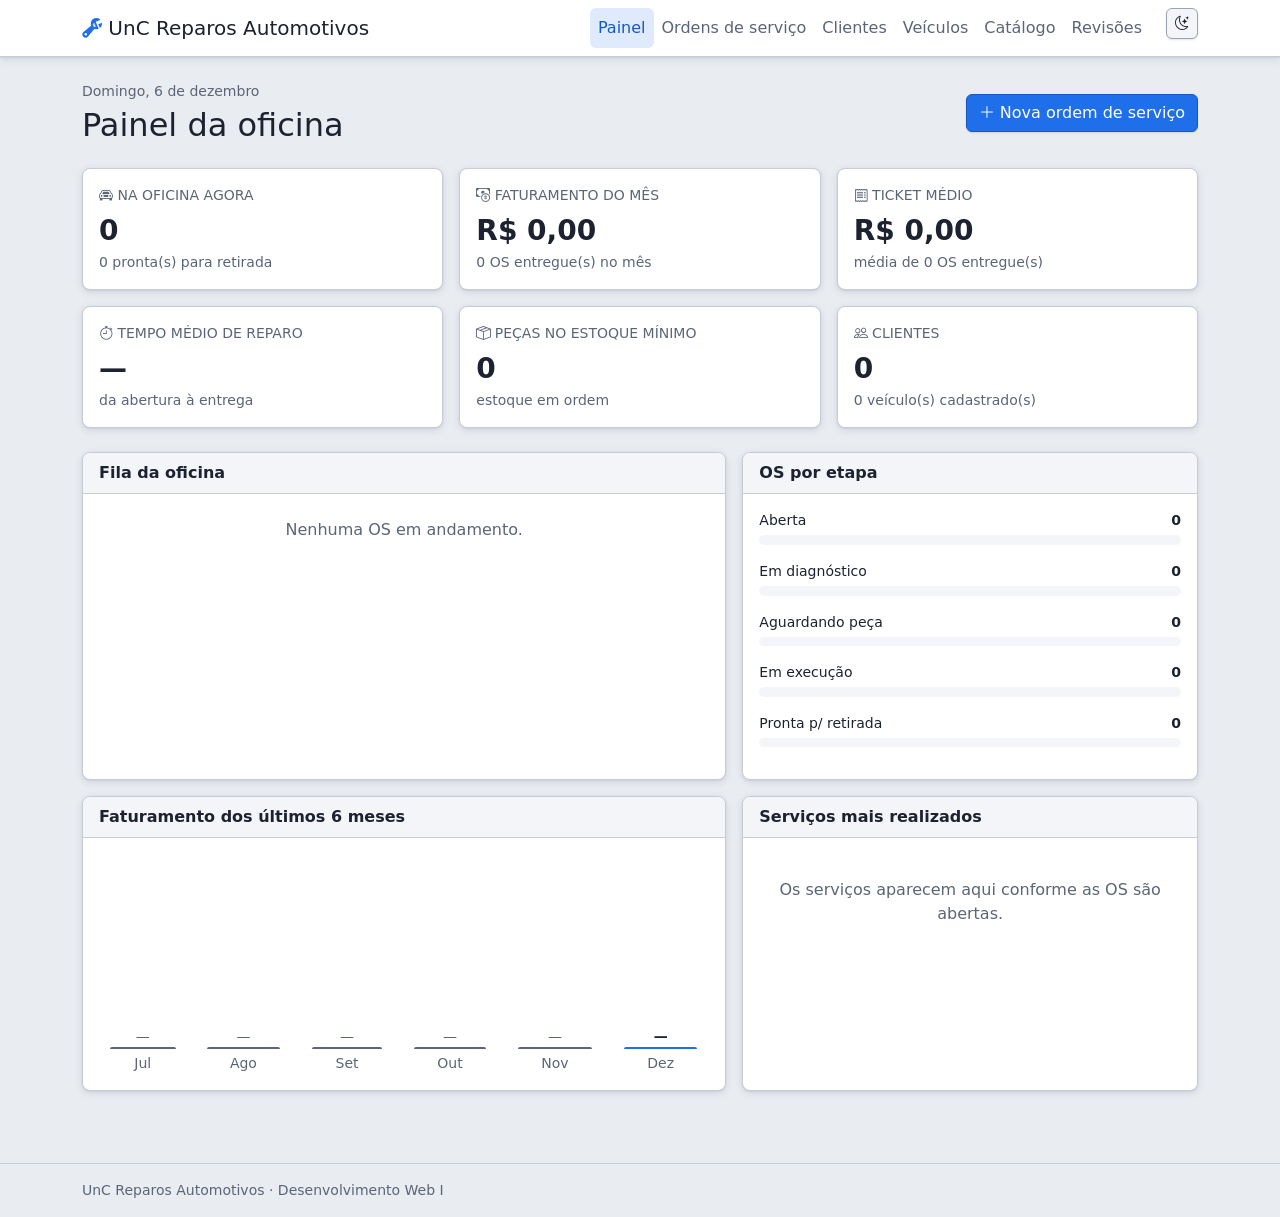
==== commit fc3fc84d: "feat: gráfico de faturamento e serviços mais realizados" ====
--- a/index.html
+++ b/index.html
@@ -32,7 +32,10 @@
 
     <main class="container py-4">
         <div class="d-flex flex-wrap justify-content-between align-items-center gap-2 mb-4">
-            <h1 class="h2 mb-0">Painel da oficina</h1>
+            <div>
+                <p class="text-body-secondary small mb-1" id="data-hoje"></p>
+                <h1 class="h2 mb-0">Painel da oficina</h1>
+            </div>
             <a href="ordens.html" class="btn btn-primary"><i class="bi bi-plus-lg"></i> Nova ordem de serviço</a>
         </div>
 
@@ -52,13 +55,18 @@
                     <div class="card-body" id="os-por-etapa"></div>
                 </div>
             </section>
-            <section class="col-12">
-                <div class="card">
+            <section class="col-lg-7">
+                <div class="card h-100">
                     <div class="card-header fw-semibold">Faturamento dos últimos 6 meses</div>
-                    <div class="card-body text-center text-body-secondary py-5">
-                        <i class="bi bi-bar-chart fs-1"></i>
-                        <p class="mb-0">Gráfico de faturamento</p>
+                    <div class="card-body">
+                        <div class="d-flex align-items-end gap-2" style="height: 220px" id="grafico-faturamento" role="img" aria-label="Gráfico de faturamento mensal"></div>
                     </div>
+                </div>
+            </section>
+            <section class="col-lg-5">
+                <div class="card h-100">
+                    <div class="card-header fw-semibold">Serviços mais realizados</div>
+                    <div class="card-body" id="servicos-mais-feitos"></div>
                 </div>
             </section>
         </div>
